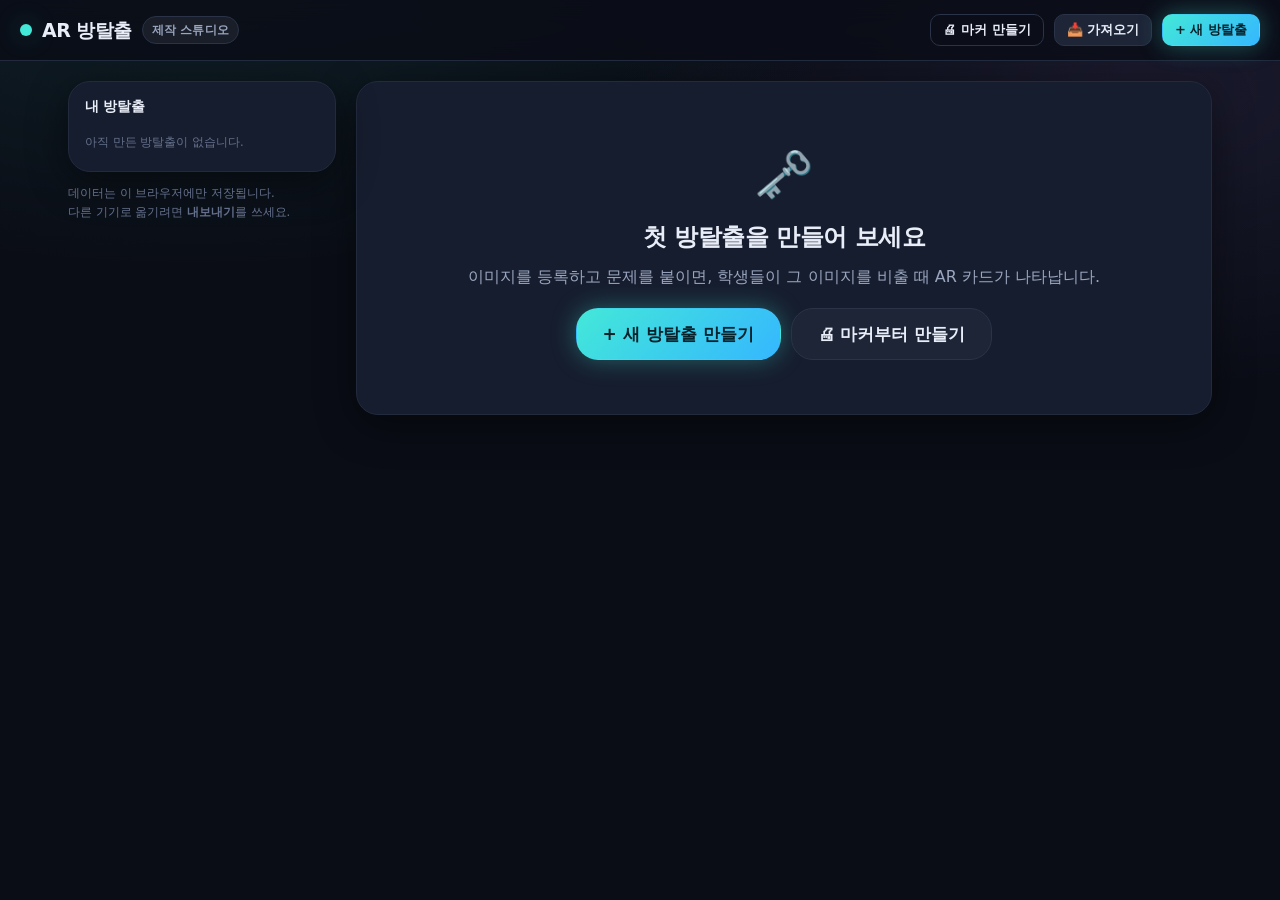
==== admin.html @ 598de526 "AR 방탈출 초기 상태" ====
<!doctype html>
<html lang="ko">
<head>
<meta charset="utf-8">
<meta name="viewport" content="width=device-width, initial-scale=1, viewport-fit=cover">
<meta name="theme-color" content="#0a0d16">
<title>AR 방탈출 — 제작 스튜디오</title>
<link rel="stylesheet" href="css/base.css">
<link rel="stylesheet" href="css/admin.css">
</head>
<body class="app-bg">

<header class="topbar">
  <a class="brand" href="index.html" style="color:inherit;text-decoration:none">
    <span class="dot"></span> AR 방탈출 <span class="badge gray">제작 스튜디오</span>
  </a>
  <div class="row">
    <a class="btn btn-sm btn-ghost" href="markers.html">🖨 마커 만들기</a>
    <button class="btn btn-sm" id="btn-import">📥 가져오기</button>
    <button class="btn btn-sm btn-primary" id="btn-new">+ 새 방탈출</button>
  </div>
</header>

<main class="studio">
  <div class="layout">
    <!-- 사이드바 -->
    <aside class="side">
      <div class="card" style="padding:16px">
        <div class="card-hd">
          <h3 style="font-size:14px;margin:0">내 방탈출</h3>
          <span class="tiny dim" id="sc-count"></span>
        </div>
        <div class="sc-list" id="sc-list"></div>
      </div>
      <p class="tiny dim" style="margin-top:12px;line-height:1.6">
        데이터는 이 브라우저에만 저장됩니다.<br>
        다른 기기로 옮기려면 <b>내보내기</b>를 쓰세요.
      </p>
    </aside>

    <!-- 편집 영역 -->
    <section id="editor"></section>
  </div>
</main>

<div id="toast-host"></div>
<script type="module" src="js/admin.js"></script>
<script>
if ('serviceWorker' in navigator) {
  addEventListener('load', () => navigator.serviceWorker.register('sw.js').catch(() => {}));
}
</script>
</body>
</html>
---- css/base.css ----
/* ============================================================
   AR 방탈출 — 공통 디자인 시스템
   ============================================================ */

:root {
  --bg: #0a0d16;
  --bg-2: #111726;
  --panel: #161d2e;
  --panel-2: #1d2537;
  --line: #2a3348;
  --line-soft: #222a3d;

  --txt: #e8edf7;
  --txt-2: #9aa6bf;
  --txt-3: #64708c;

  --neon: #43e8d8;
  --neon-dim: #1d9c92;
  --gold: #ffc94d;
  --danger: #ff5f6d;
  --ok: #4ade80;
  --purple: #a78bfa;

  --r-sm: 8px;
  --r: 14px;
  --r-lg: 22px;

  --shadow: 0 10px 40px rgba(0, 0, 0, .45);
  --glow: 0 0 24px rgba(67, 232, 216, .35);

  --font: -apple-system, BlinkMacSystemFont, "Apple SD Gothic Neo", "Pretendard",
          "Noto Sans KR", "Malgun Gothic", system-ui, sans-serif;
  --mono: "SF Mono", "JetBrains Mono", Menlo, Consolas, monospace;

  --safe-b: env(safe-area-inset-bottom, 0px);
  --safe-t: env(safe-area-inset-top, 0px);
}

* { box-sizing: border-box; -webkit-tap-highlight-color: transparent; }

html, body {
  margin: 0;
  padding: 0;
  background: var(--bg);
  color: var(--txt);
  font-family: var(--font);
  line-height: 1.6;
  -webkit-font-smoothing: antialiased;
  overscroll-behavior: none;
}

body.app-bg {
  background:
    radial-gradient(1200px 600px at 15% -10%, rgba(67, 232, 216, .10), transparent 60%),
    radial-gradient(900px 500px at 90% 10%, rgba(167, 139, 250, .10), transparent 60%),
    var(--bg);
  min-height: 100dvh;
}

h1, h2, h3, h4 { margin: 0 0 .5em; line-height: 1.25; letter-spacing: -.02em; font-weight: 800; }
p { margin: 0 0 1em; }
a { color: var(--neon); text-decoration: none; }
a:hover { text-decoration: underline; }

.wrap { max-width: 980px; margin: 0 auto; padding: 28px 20px 80px; }
.wrap-narrow { max-width: 620px; }

/* ---------- 텍스트 유틸 ---------- */
.muted { color: var(--txt-2); }
.dim { color: var(--txt-3); }
.small { font-size: 13px; }
.tiny { font-size: 11.5px; }
.center { text-align: center; }
.mono { font-family: var(--mono); }
.nowrap { white-space: nowrap; }
.stack > * + * { margin-top: 10px; }
.row { display: flex; gap: 10px; align-items: center; }
.row-wrap { flex-wrap: wrap; }
.spread { justify-content: space-between; }
.grow { flex: 1; min-width: 0; }

/* ---------- 로고 / 헤더 ---------- */
.brand {
  display: inline-flex; align-items: center; gap: 10px;
  font-weight: 900; letter-spacing: -.03em; font-size: 19px;
}
.brand .dot {
  width: 12px; height: 12px; border-radius: 50%;
  background: var(--neon); box-shadow: var(--glow);
  animation: pulse 2.4s ease-in-out infinite;
}
@keyframes pulse { 0%, 100% { opacity: 1; transform: scale(1); } 50% { opacity: .55; transform: scale(.82); } }

.topbar {
  display: flex; align-items: center; justify-content: space-between;
  gap: 12px; padding: 14px 20px;
  border-bottom: 1px solid var(--line-soft);
  background: rgba(10, 13, 22, .82);
  backdrop-filter: blur(12px);
  position: sticky; top: 0; z-index: 50;
}

/* ---------- 버튼 ---------- */
.btn {
  appearance: none; border: 1px solid var(--line);
  background: var(--panel-2); color: var(--txt);
  font-family: inherit; font-size: 15px; font-weight: 700;
  padding: 11px 18px; border-radius: var(--r);
  cursor: pointer; transition: .16s ease;
  display: inline-flex; align-items: center; justify-content: center; gap: 8px;
  line-height: 1.2; text-decoration: none;
}
.btn:hover:not(:disabled) { border-color: var(--neon-dim); transform: translateY(-1px); }
.btn:active:not(:disabled) { transform: translateY(0) scale(.985); }
.btn:disabled { opacity: .42; cursor: not-allowed; }

.btn-primary {
  background: linear-gradient(135deg, var(--neon), #35b7ff);
  color: #06222a; border-color: transparent; box-shadow: var(--glow);
}
.btn-primary:hover:not(:disabled) { filter: brightness(1.08); }

.btn-gold { background: linear-gradient(135deg, var(--gold), #ff9f43); color: #3a2500; border-color: transparent; }
.btn-danger { background: transparent; color: var(--danger); border-color: rgba(255, 95, 109, .4); }
.btn-ghost { background: transparent; }
.btn-lg { font-size: 17px; padding: 15px 26px; border-radius: var(--r-lg); }
.btn-sm { font-size: 13px; padding: 7px 12px; border-radius: 10px; }
.btn-block { width: 100%; }

/* ---------- 카드 / 패널 ---------- */
.card {
  background: var(--panel);
  border: 1px solid var(--line-soft);
  border-radius: var(--r-lg);
  padding: 20px;
  box-shadow: var(--shadow);
}
.card + .card { margin-top: 16px; }
.card-hd { display: flex; align-items: center; justify-content: space-between; gap: 12px; margin-bottom: 14px; }
.card-hd h2, .card-hd h3 { margin: 0; }

.hr { height: 1px; background: var(--line-soft); border: 0; margin: 18px 0; }

/* ---------- 폼 ---------- */
label.field { display: block; margin-bottom: 14px; }
label.field > span.lb {
  display: block; font-size: 12.5px; font-weight: 700;
  color: var(--txt-2); margin-bottom: 6px; letter-spacing: .01em;
}
input[type=text], input[type=number], input[type=password], textarea, select {
  width: 100%; font-family: inherit; font-size: 15px;
  color: var(--txt); background: var(--bg-2);
  border: 1px solid var(--line); border-radius: var(--r);
  padding: 11px 13px; transition: .15s;
}
input:focus, textarea:focus, select:focus {
  outline: none; border-color: var(--neon-dim);
  box-shadow: 0 0 0 3px rgba(67, 232, 216, .12);
}
textarea { resize: vertical; min-height: 76px; line-height: 1.55; }
input::placeholder, textarea::placeholder { color: var(--txt-3); }
select { appearance: none; background-image: linear-gradient(45deg, transparent 50%, var(--txt-2) 50%), linear-gradient(135deg, var(--txt-2) 50%, transparent 50%); background-position: calc(100% - 18px) 50%, calc(100% - 13px) 50%; background-size: 5px 5px, 5px 5px; background-repeat: no-repeat; padding-right: 34px; }

.grid-2 { display: grid; grid-template-columns: 1fr 1fr; gap: 0 14px; }
@media (max-width: 560px) { .grid-2 { grid-template-columns: 1fr; } }

/* ---------- 배지 / 칩 ---------- */
.badge {
  display: inline-flex; align-items: center; gap: 5px;
  font-size: 11.5px; font-weight: 800; letter-spacing: .02em;
  padding: 4px 9px; border-radius: 999px;
  background: rgba(67, 232, 216, .12); color: var(--neon);
  border: 1px solid rgba(67, 232, 216, .25);
}
.badge.gray { background: rgba(154, 166, 191, .1); color: var(--txt-2); border-color: var(--line); }
.badge.gold { background: rgba(255, 201, 77, .12); color: var(--gold); border-color: rgba(255, 201, 77, .3); }
.badge.danger { background: rgba(255, 95, 109, .12); color: var(--danger); border-color: rgba(255, 95, 109, .3); }
.badge.ok { background: rgba(74, 222, 128, .12); color: var(--ok); border-color: rgba(74, 222, 128, .3); }

/* ---------- 진행 바 ---------- */
.bar { height: 7px; background: var(--bg-2); border-radius: 999px; overflow: hidden; border: 1px solid var(--line-soft); }
.bar > i { display: block; height: 100%; width: 0; background: linear-gradient(90deg, var(--neon), var(--gold)); transition: width .5s cubic-bezier(.2, .8, .2, 1); }

/* ---------- 토스트 ---------- */
#toast-host {
  position: fixed; left: 0; right: 0; top: calc(14px + var(--safe-t));
  display: flex; flex-direction: column; align-items: center; gap: 8px;
  z-index: 9999; pointer-events: none; padding: 0 14px;
}
.toast {
  background: var(--panel-2); border: 1px solid var(--line);
  color: var(--txt); font-size: 14px; font-weight: 600;
  padding: 11px 17px; border-radius: 999px; box-shadow: var(--shadow);
  animation: toastIn .28s cubic-bezier(.2, .9, .3, 1.3);
  max-width: 100%;
}
.toast.ok { border-color: rgba(74, 222, 128, .5); color: var(--ok); }
.toast.err { border-color: rgba(255, 95, 109, .5); color: var(--danger); }
.toast.out { animation: toastOut .25s ease forwards; }
@keyframes toastIn { from { opacity: 0; transform: translateY(-14px) scale(.94); } }
@keyframes toastOut { to { opacity: 0; transform: translateY(-10px) scale(.96); } }

/* ---------- 모달 ---------- */
.modal-back {
  position: fixed; inset: 0; z-index: 900;
  background: rgba(5, 8, 14, .78); backdrop-filter: blur(6px);
  display: flex; align-items: center; justify-content: center; padding: 18px;
  animation: fade .2s ease;
}
.modal {
  background: var(--panel); border: 1px solid var(--line);
  border-radius: var(--r-lg); box-shadow: var(--shadow);
  width: min(560px, 100%); max-height: 88dvh; overflow: auto; padding: 22px;
  animation: popIn .26s cubic-bezier(.2, .9, .3, 1.2);
}
@keyframes fade { from { opacity: 0; } }
@keyframes popIn { from { opacity: 0; transform: translateY(18px) scale(.96); } }

/* ---------- 스크롤바 ---------- */
::-webkit-scrollbar { width: 10px; height: 10px; }
::-webkit-scrollbar-track { background: transparent; }
::-webkit-scrollbar-thumb { background: var(--line); border-radius: 999px; border: 3px solid var(--bg); }
::-webkit-scrollbar-thumb:hover { background: var(--txt-3); }

.sr-only { position: absolute; width: 1px; height: 1px; overflow: hidden; clip: rect(0 0 0 0); white-space: nowrap; }
---- css/admin.css ----
/* ============================================================
   교사용 제작 스튜디오
   ============================================================ */

.studio { max-width: 1180px; margin: 0 auto; padding: 20px 18px 90px; }

.layout { display: grid; grid-template-columns: 268px 1fr; gap: 20px; align-items: start; }
@media (max-width: 900px) { .layout { grid-template-columns: 1fr; } }

/* ---------- 사이드바 ---------- */
.side { position: sticky; top: 74px; }
@media (max-width: 900px) { .side { position: static; } }

.sc-list { display: grid; gap: 7px; margin-top: 12px; }
.sc-item {
  display: flex; align-items: center; gap: 9px; width: 100%; text-align: left;
  background: var(--bg-2); border: 1px solid var(--line-soft);
  border-radius: var(--r); padding: 11px 12px; cursor: pointer;
  font-family: inherit; color: var(--txt); transition: .15s;
}
.sc-item:hover { border-color: var(--neon-dim); }
.sc-item.active { border-color: var(--neon); background: rgba(67, 232, 216, .08); }
.sc-item .t { font-weight: 700; font-size: 14px; overflow: hidden; text-overflow: ellipsis; white-space: nowrap; }
.sc-item .s { font-size: 11px; color: var(--txt-3); }

/* ---------- 단서 카드 ---------- */
.tgt-list { display: grid; gap: 12px; }

.tgt {
  border: 1px solid var(--line-soft); border-radius: var(--r-lg);
  background: var(--bg-2); overflow: hidden; transition: border-color .15s;
}
.tgt.open { border-color: var(--neon-dim); }

.tgt-hd { display: flex; align-items: center; gap: 13px; padding: 12px 14px; cursor: pointer; }
.tgt-hd:hover { background: rgba(255, 255, 255, .022); }

.tgt-thumb {
  width: 62px; height: 62px; flex: none; border-radius: 11px; object-fit: cover;
  background: #fff; border: 1px solid var(--line);
}
.tgt-thumb.empty { display: grid; place-items: center; background: var(--panel-2); font-size: 24px; color: var(--txt-3); }

.tgt-info { flex: 1; min-width: 0; }
.tgt-name { font-weight: 800; font-size: 15px; margin-bottom: 3px; }
.tgt-sub { font-size: 12px; color: var(--txt-3); overflow: hidden; text-overflow: ellipsis; white-space: nowrap; }

.tgt-body { padding: 4px 14px 16px; border-top: 1px solid var(--line-soft); }
.tgt-body[hidden] { display: none; }

.tgt-actions { display: flex; gap: 5px; flex: none; }

/* 마커 점수 */
.score-pill {
  display: inline-flex; align-items: center; gap: 6px;
  font-size: 11px; font-weight: 800; padding: 3px 9px; border-radius: 999px;
  border: 1px solid;
}
.score-pill.good { color: var(--ok); border-color: rgba(74, 222, 128, .4); background: rgba(74, 222, 128, .1); }
.score-pill.ok { color: var(--neon); border-color: rgba(67, 232, 216, .4); background: rgba(67, 232, 216, .1); }
.score-pill.weak { color: var(--gold); border-color: rgba(255, 201, 77, .4); background: rgba(255, 201, 77, .1); }
.score-pill.bad { color: var(--danger); border-color: rgba(255, 95, 109, .4); background: rgba(255, 95, 109, .1); }

/* ---------- 드롭존 ---------- */
.drop {
  border: 2px dashed var(--line); border-radius: var(--r);
  padding: 22px 16px; text-align: center; cursor: pointer;
  color: var(--txt-2); font-size: 14px; transition: .15s; background: var(--panel);
}
.drop:hover, .drop.over { border-color: var(--neon); color: var(--neon); background: rgba(67, 232, 216, .05); }

/* ---------- 보기 편집 ---------- */
.choice-edit { display: flex; align-items: center; gap: 9px; margin-bottom: 8px; }
.choice-edit input[type=radio] { width: 19px; height: 19px; flex: none; accent-color: var(--neon); cursor: pointer; }
.choice-edit .idx { width: 20px; text-align: center; font-weight: 800; color: var(--txt-3); font-size: 13px; flex: none; }

/* ---------- 이모지/색 선택 ---------- */
.picker { display: flex; flex-wrap: wrap; gap: 6px; }
.pick {
  width: 38px; height: 38px; border-radius: 10px; display: grid; place-items: center;
  border: 1.5px solid var(--line); background: var(--bg-2); cursor: pointer;
  font-size: 19px; transition: .13s;
}
.pick:hover { border-color: var(--neon-dim); transform: translateY(-1px); }
.pick.on { border-color: var(--neon); background: rgba(67, 232, 216, .12); }
.pick.color { border-width: 2px; }
.pick.color.on { box-shadow: 0 0 0 3px rgba(255, 255, 255, .12); }

/* ---------- 미리보기 ---------- */
.card-preview {
  width: 100%; border-radius: var(--r); display: block;
  background: linear-gradient(135deg, #1a2233, #0c1120);
  border: 1px solid var(--line-soft);
}

/* ---------- 검사 결과 ---------- */
.check-list { display: grid; gap: 6px; margin-top: 10px; }
.check-item {
  display: flex; gap: 9px; align-items: flex-start;
  font-size: 13.5px; padding: 9px 12px; border-radius: 10px; line-height: 1.5;
}
.check-item.err { background: rgba(255, 95, 109, .09); color: #ffc0c6; border: 1px solid rgba(255, 95, 109, .22); }
.check-item.warn { background: rgba(255, 201, 77, .08); color: #ffe4a8; border: 1px solid rgba(255, 201, 77, .22); }
.check-item.ok { background: rgba(74, 222, 128, .08); color: #b6f2cc; border: 1px solid rgba(74, 222, 128, .22); }

/* ---------- 컴파일 진행 ---------- */
.compile-box { text-align: center; padding: 8px 0; }
.compile-pct { font-size: 40px; font-weight: 900; font-family: var(--mono); color: var(--neon); line-height: 1.15; word-break: keep-all; }

/* ---------- 배포 ---------- */
.link-box {
  display: flex; gap: 8px; align-items: center;
  background: var(--bg-2); border: 1px solid var(--line);
  border-radius: var(--r); padding: 9px 9px 9px 13px;
}
.link-box code { flex: 1; min-width: 0; font-size: 12.5px; overflow-x: auto; white-space: nowrap; color: var(--txt-2); }

/* ---------- 인쇄 시트 ---------- */
.marker-grid { display: grid; grid-template-columns: repeat(auto-fill, minmax(200px, 1fr)); gap: 16px; }
.marker-item { background: var(--panel); border: 1px solid var(--line-soft); border-radius: var(--r); padding: 12px; }
.marker-item canvas { width: 100%; height: auto; display: block; border-radius: 8px; background: #fff; }

@media print {
  @page { size: A4 portrait; margin: 10mm; }
  body { background: #fff !important; }
  .no-print { display: none !important; }
  .studio { padding: 0 !important; }

  /* A4 한 장에 마커 2장. 인식률이 중요하므로 최대한 크게 뽑고,
     페이지 경계에서 잘리지 않도록 2장마다 페이지를 끊는다. */
  .marker-grid { display: block; }
  .marker-item {
    border: none; background: none; padding: 0; margin: 0 0 8mm;
    break-inside: avoid; page-break-inside: avoid;
  }
  .marker-item canvas { width: 100%; border-radius: 0; }
  .marker-item .cap { color: #000 !important; }
  .marker-item:nth-child(2n) { break-after: page; page-break-after: always; }
  .marker-item:last-child { break-after: auto; page-break-after: auto; }
}
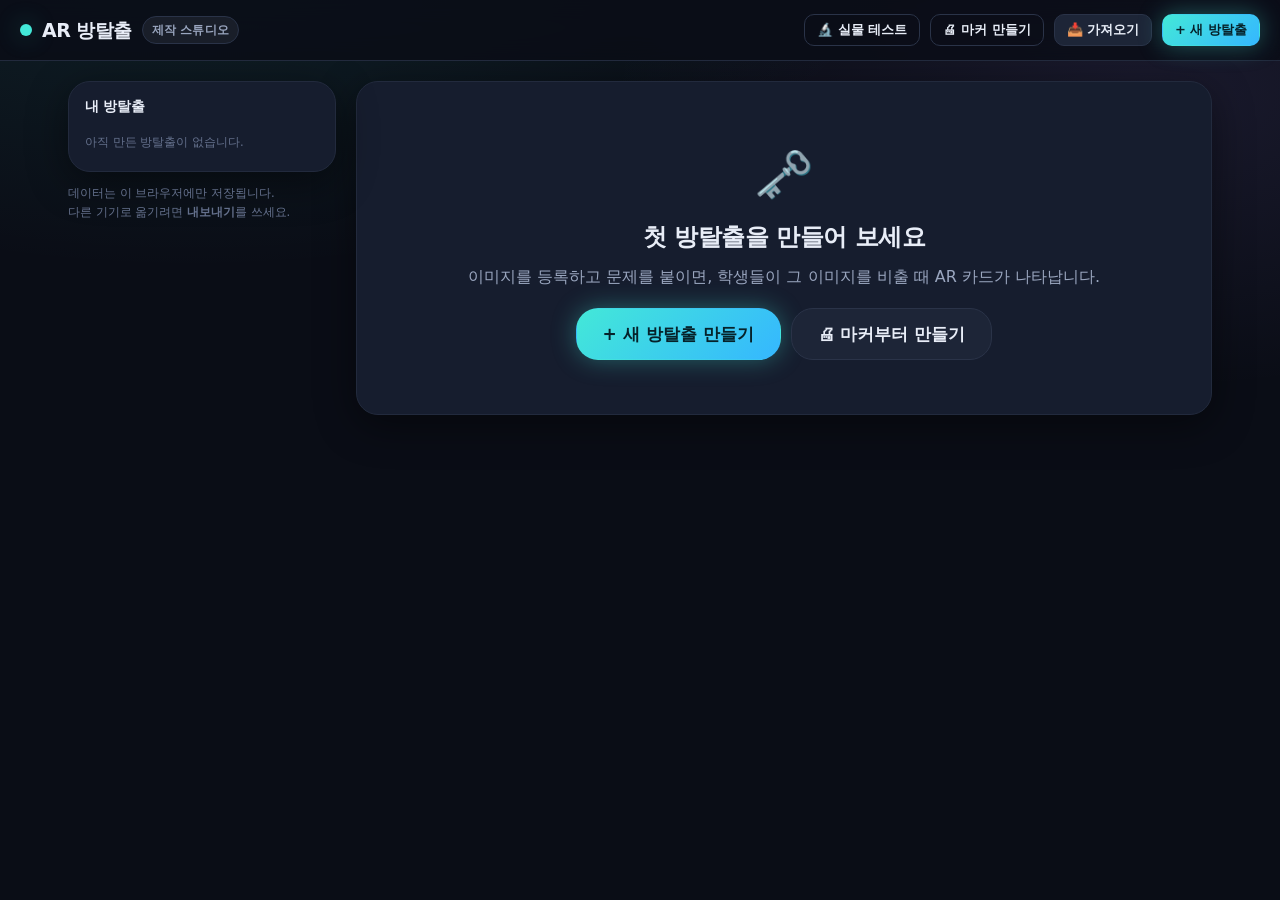
==== commit 6cfe1678: "실물 인식 테스트 도구 추가 (lab.html) 인쇄한 마커 대신 학교에 원래 있는 것(게시판·시간표·액자·학생 작품)을 단서로 쓸 수 있는지 교사가 현장에서 직접 재 보는 화면." ====
--- a/admin.html
+++ b/admin.html
@@ -15,6 +15,7 @@
     <span class="dot"></span> AR 방탈출 <span class="badge gray">제작 스튜디오</span>
   </a>
   <div class="row">
+    <a class="btn btn-sm btn-ghost" href="lab.html">🔬 실물 테스트</a>
     <a class="btn btn-sm btn-ghost" href="markers.html">🖨 마커 만들기</a>
     <button class="btn btn-sm" id="btn-import">📥 가져오기</button>
     <button class="btn btn-sm btn-primary" id="btn-new">+ 새 방탈출</button>
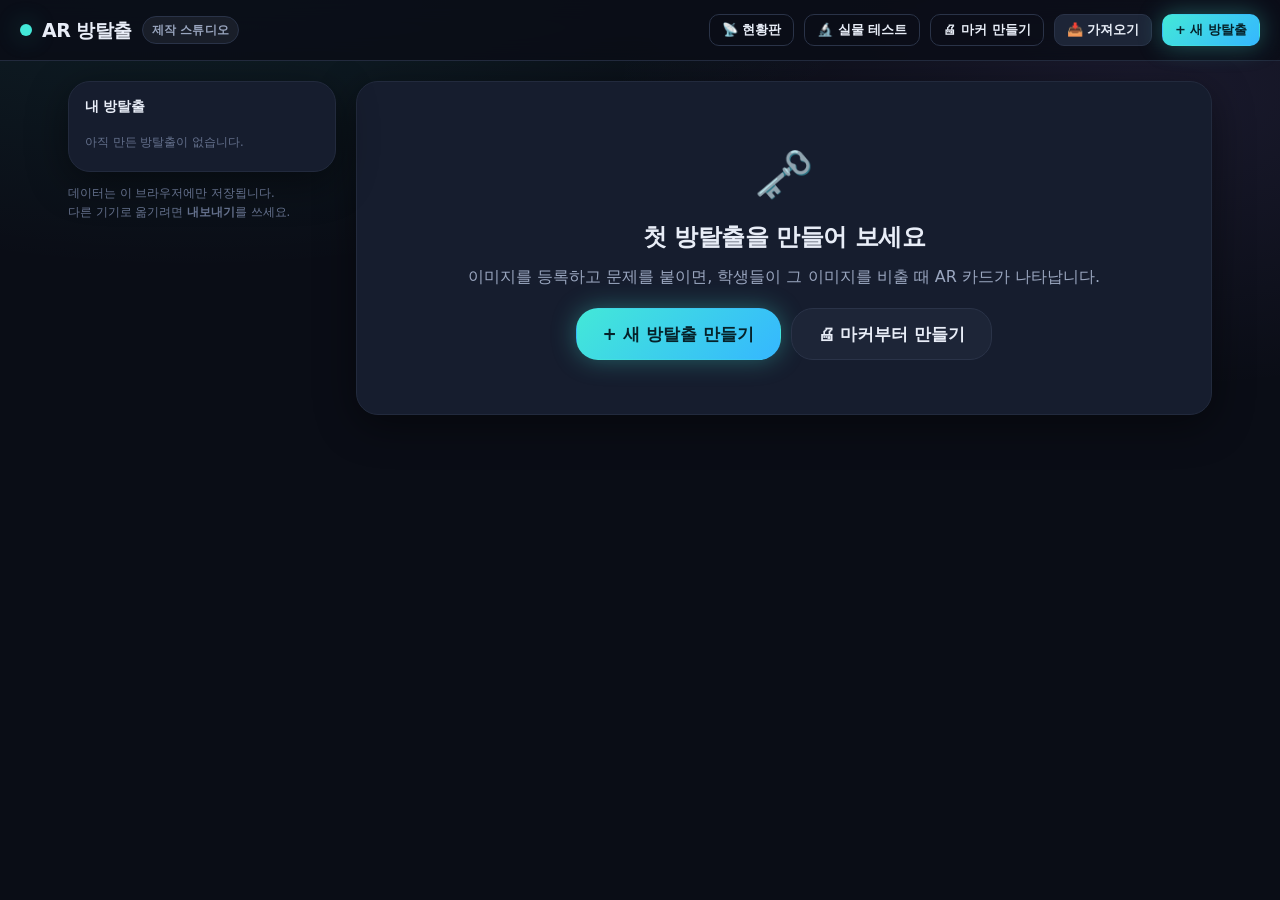
==== commit f410d6c5: "실시간 현황판 — 모둠 진행 상황을 교사 화면에서 수업 중에 어느 모둠이 어디까지 갔는지, 어느 문제에서 막혔는지를 본다.    - js/live.js: Firebase Realt" ====
--- a/admin.html
+++ b/admin.html
@@ -15,6 +15,7 @@
     <span class="dot"></span> AR 방탈출 <span class="badge gray">제작 스튜디오</span>
   </a>
   <div class="row">
+    <a class="btn btn-sm btn-ghost" href="board.html">📡 현황판</a>
     <a class="btn btn-sm btn-ghost" href="lab.html">🔬 실물 테스트</a>
     <a class="btn btn-sm btn-ghost" href="markers.html">🖨 마커 만들기</a>
     <button class="btn btn-sm" id="btn-import">📥 가져오기</button>
